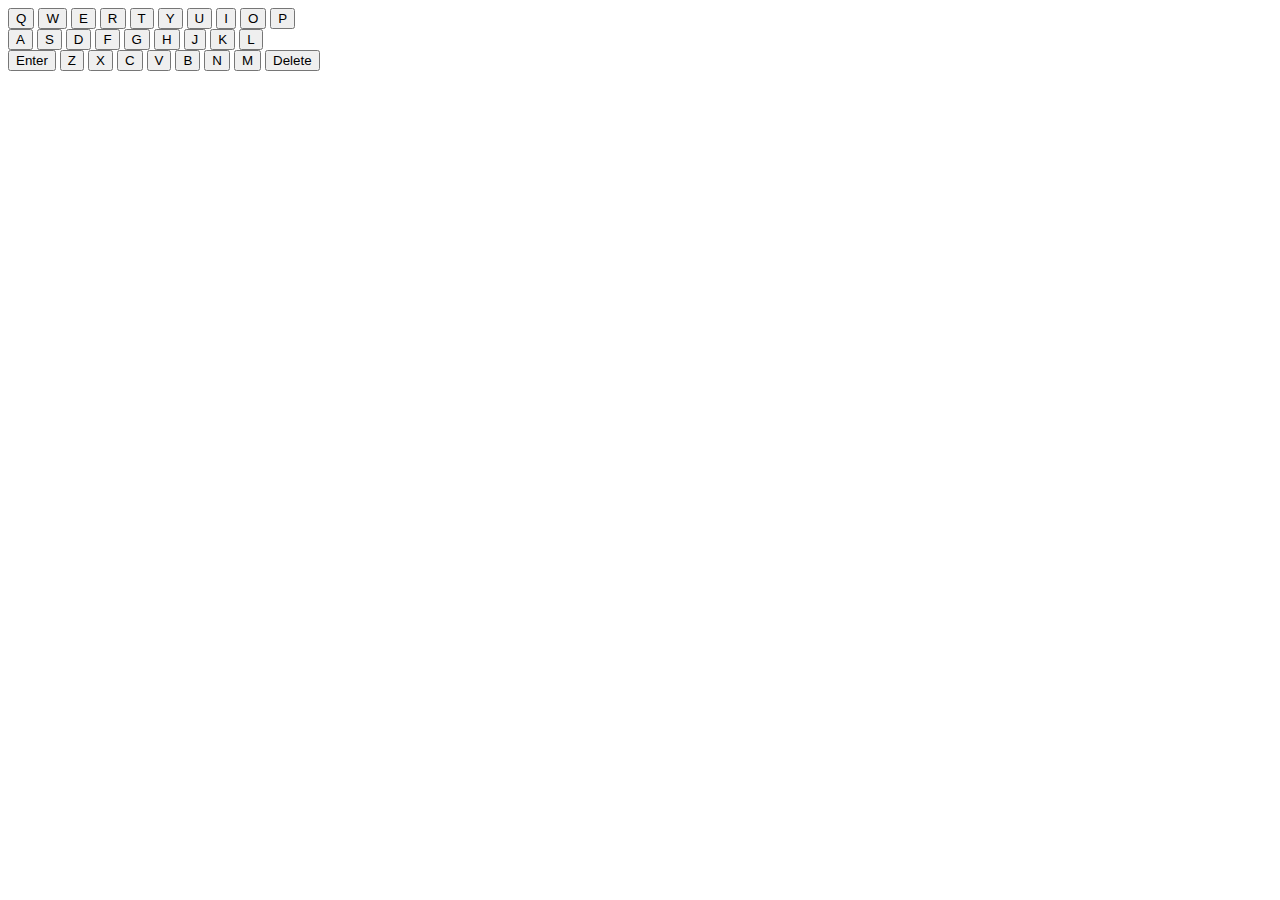
==== application/index.html @ e8e0339c "feat: :rocket: add page struct" ====
<!DOCTYPE html>
<html lang="pt-br">
<head>
  <meta charset="UTF-8">
  <meta http-equiv="X-UA-Compatible" content="IE=edge">
  <meta name="viewport" content="width=device-width, initial-scale=1.0">
  <link rel="stylesheet" href="styles.css">
  <script src="script.js" defer></script>
  <title>My Wordle</title>
</head>
<body>
  <div class="alert-container" data-alert-container></div>
  <div data-guess-grid class="guess-grid">
    <div class="tile"></div>
    <div class="tile"></div>
    <div class="tile"></div>
    <div class="tile"></div>
    <div class="tile"></div>
    <div class="tile"></div>
    <div class="tile"></div>
    <div class="tile"></div>
    <div class="tile"></div>
    <div class="tile"></div>
    <div class="tile"></div>
    <div class="tile"></div>
    <div class="tile"></div>
    <div class="tile"></div>
    <div class="tile"></div>
    <div class="tile"></div>
    <div class="tile"></div>
    <div class="tile"></div>
    <div class="tile"></div>
    <div class="tile"></div>
    <div class="tile"></div>
    <div class="tile"></div>
    <div class="tile"></div>
    <div class="tile"></div>
    <div class="tile"></div>
    <div class="tile"></div>
    <div class="tile"></div>
    <div class="tile"></div>
    <div class="tile"></div>
    <div class="tile"></div>
  </div>
  <div data-keyboard class="keyboard">
    <button class="key" data-key="Q">Q</button>
    <button class="key" data-key="W">W</button>
    <button class="key" data-key="E">E</button>
    <button class="key" data-key="R">R</button>
    <button class="key" data-key="T">T</button>
    <button class="key" data-key="Y">Y</button>
    <button class="key" data-key="U">U</button>
    <button class="key" data-key="I">I</button>
    <button class="key" data-key="O">O</button>
    <button class="key" data-key="P">P</button>
    <div class="space"></div>
    <button class="key" data-key="A">A</button>
    <button class="key" data-key="S">S</button>
    <button class="key" data-key="D">D</button>
    <button class="key" data-key="F">F</button>
    <button class="key" data-key="G">G</button>
    <button class="key" data-key="H">H</button>
    <button class="key" data-key="J">J</button>
    <button class="key" data-key="K">K</button>
    <button class="key" data-key="L">L</button>
    <div class="space"></div>
    <button data-enter class="key large">Enter</button>
    <button class="key" data-key="Z">Z</button>
    <button class="key" data-key="X">X</button>
    <button class="key" data-key="C">C</button>
    <button class="key" data-key="V">V</button>
    <button class="key" data-key="B">B</button>
    <button class="key" data-key="N">N</button>
    <button class="key" data-key="M">M</button>
    <button data-enter class="key large">Delete</button>
  </div>
</body>
</html>
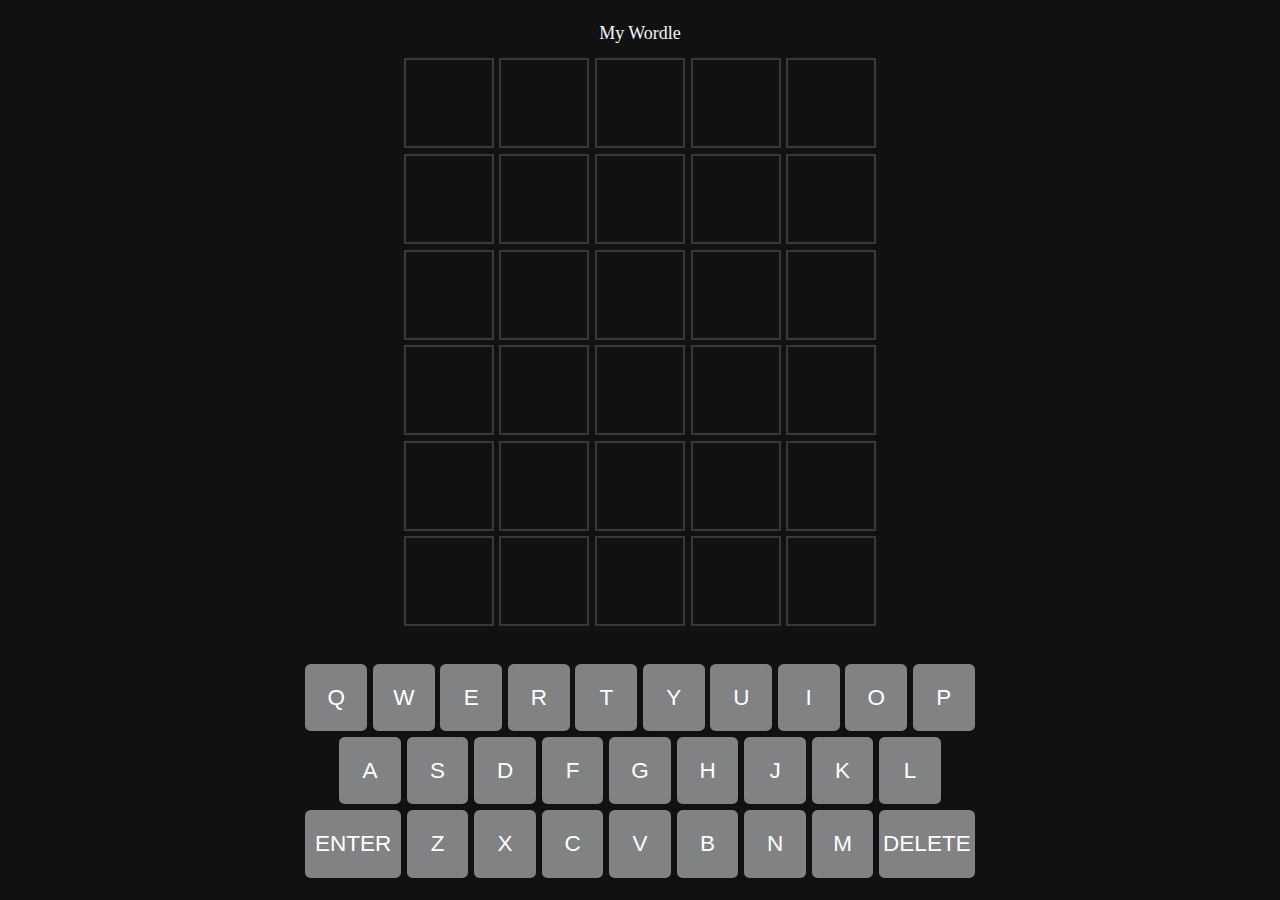
==== commit 8d444021: "feat: :rocket: add introduction to display game" ====
--- a/application/index.html
+++ b/application/index.html
@@ -9,6 +9,7 @@
   <title>My Wordle</title>
 </head>
 <body>
+  <div class= "introduction"> My Wordle</div>
   <div class="alert-container" data-alert-container></div>
   <div data-guess-grid class="guess-grid">
     <div class="tile"></div>
--- a/application/styles.css
+++ b/application/styles.css
@@ -0,0 +1,217 @@
+*, *::after, *::before {
+    box-sizing: border-box;
+    font-family: Arial;
+  }
+  
+  body {
+    background-color: hsl(240, 3%, 7%);
+    display: flex;
+    flex-direction: column;
+    min-height: 100vh;
+    margin: 0;
+    padding: 1em;
+    font-size: clamp(.5rem, 2.5vmin, 1.5rem);
+  }
+
+  .introduction {
+    display: flex;
+    gap: .25em;
+    justify-content: center;
+    color: aliceblue;
+    font-family: consolas;
+    font-size: large;
+  }
+  
+  .keyboard {
+    display: grid;
+    grid-template-columns: repeat(20, minmax(auto, 1.25em));
+    grid-auto-rows: 3em;
+    gap: .25em;
+    justify-content: center;
+  }
+  
+  .key {
+    font-size: inherit;
+    grid-column: span 2;
+    border: none;
+    padding: 0;
+    display: flex;
+    justify-content: center;
+    align-items: center;
+    background-color: hsl(
+      var(--hue, 200),
+      var(--saturation, 1%),
+      calc(var(--lightness-offset, 0%) + var(--lightness, 51%))
+    );
+    color: white;
+    fill: white;
+    text-transform: uppercase;
+    border-radius: .25em;
+    cursor: pointer;
+    user-select: none;
+  }
+  
+  .key.large {
+    grid-column: span 3;
+  }
+  
+  .key > svg {
+    width: 1.75em;
+    height: 1.75em;
+  }
+  
+  .key:hover, .key:focus {
+    --lightness-offset: 10%;
+  }
+  
+  .key.wrong {
+    --lightness: 23%;
+  }
+  
+  .key.wrong-location {
+    --hue: 49;
+    --saturation: 51%;
+    --lightness: 47%;
+  }
+  
+  .key.correct {
+    --hue: 115;
+    --saturation: 29%;
+    --lightness: 43%;
+  }
+  
+  .guess-grid {
+    display: grid;
+    justify-content: center;
+    align-content: center;
+    flex-grow: 1;
+    grid-template-columns: repeat(5, 4em);
+    grid-template-rows: repeat(6, 4em);
+    gap: .25em;
+    margin-bottom: 1em;
+  }
+  
+  .tile {
+    font-size: 2em;
+    color: white;
+    border: .05em solid hsl(240, 2%, 23%);
+    text-transform: uppercase;
+    font-weight: bold;
+    display: flex;
+    justify-content: center;
+    align-items: center;
+    user-select: none;
+    transition: transform 250ms linear;
+  }
+  
+  .tile[data-state="active"] {
+    border-color: hsl(200, 1%, 34%);
+  }
+  
+  .tile[data-state="wrong"] {
+    border: none;
+    background-color: hsl(240, 2%, 23%);
+  }
+  
+  .tile[data-state="wrong-location"] {
+    border: none;
+    background-color: hsl(49, 51%, 47%);
+  }
+  
+  .tile[data-state="correct"] {
+    border: none;
+    background-color: hsl(115, 29%, 43%);
+  }
+  
+  .tile.shake {
+    animation: shake 250ms ease-in-out;
+  }
+  
+  .tile.dance {
+    animation: dance 500ms ease-in-out;
+  }
+  
+  .tile.flip {
+    transform: rotateX(90deg);
+  }
+  
+  @keyframes shake {
+    10% {
+      transform: translateX(-5%);
+    }
+  
+    30% {
+      transform: translateX(5%);
+    }
+  
+    50% {
+      transform: translateX(-7.5%);
+    }
+  
+    70% {
+      transform: translateX(7.5%);
+    }
+  
+    90% {
+      transform: translateX(-5%);
+    }
+  
+    100% {
+      transform: translateX(0);
+    }
+  }
+  
+  @keyframes dance {
+    20% {
+      transform: translateY(-50%);
+    }  
+  
+    40% {
+      transform: translateY(5%);
+    }  
+  
+    60% {
+      transform: translateY(-25%);
+    }  
+  
+    80% {
+      transform: translateY(2.5%);
+    }  
+  
+    90% {
+      transform: translateY(-5%);
+    }  
+  
+    100% {
+      transform: translateY(0);
+    }
+  }
+  
+  .alert-container {
+    position: fixed;
+    top: 10vh;
+    left: 50vw;
+    transform: translateX(-50%);
+    z-index: 1;
+    display: flex;
+    flex-direction: column;
+    align-items: center;
+  }
+  
+  .alert {
+    pointer-events: none;
+    background-color: hsl(204, 7%, 85%);
+    padding: .75em;
+    border-radius: .25em;
+    opacity: 1;
+    transition: opacity 500ms ease-in-out;
+    margin-bottom: .5em;
+  }
+  
+  .alert:last-child {
+    margin-bottom: 0;
+  }
+  
+  .alert.hide {
+    opacity: 0;
+  }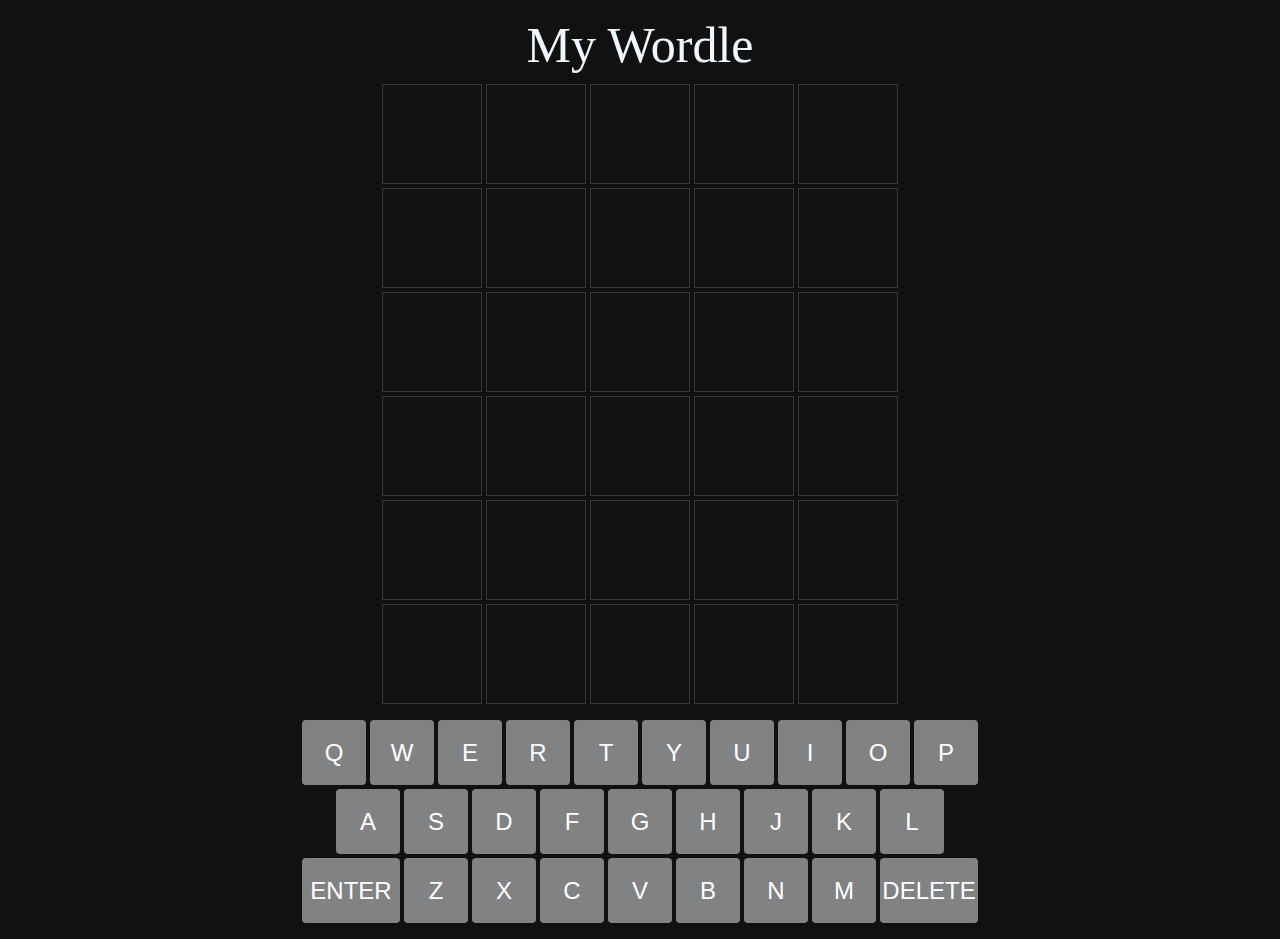
==== commit 53369a25: "feat: :rocket: importing word variables" ====
--- a/application/index.html
+++ b/application/index.html
@@ -5,6 +5,8 @@
   <meta http-equiv="X-UA-Compatible" content="IE=edge">
   <meta name="viewport" content="width=device-width, initial-scale=1.0">
   <link rel="stylesheet" href="styles.css">
+  <script src="../data-base-words/dictionary.js" defer></script>
+  <script src="../data-base-words/targetWords.js" defer></script>
   <script src="script.js" defer></script>
   <title>My Wordle</title>
 </head>
--- a/application/styles.css
+++ b/application/styles.css
@@ -4,29 +4,35 @@
   }
   
   body {
-    background-color: hsl(240, 3%, 7%);
+    background-color: rgb(17, 17, 18);
     display: flex;
     flex-direction: column;
-    min-height: 100vh;
+    min-height: 500px;
     margin: 0;
-    padding: 1em;
-    font-size: clamp(.5rem, 2.5vmin, 1.5rem);
+    padding: 16px;
+    font-size: clamp(8px, 40px, 24px);
   }
 
   .introduction {
     display: flex;
-    gap: .25em;
+    gap: .4px;
     justify-content: center;
     color: aliceblue;
     font-family: consolas;
-    font-size: large;
-  }
-  
+    font-size: 50px;
+    padding-bottom: 10px;
+  }
+
+  /* .about {
+
+  }
+   */
+   
   .keyboard {
     display: grid;
-    grid-template-columns: repeat(20, minmax(auto, 1.25em));
-    grid-auto-rows: 3em;
-    gap: .25em;
+    grid-template-columns: repeat(20, minmax(auto, 30px));
+    grid-auto-rows: 65px;
+    gap: 4px;
     justify-content: center;
   }
   
@@ -46,18 +52,13 @@
     color: white;
     fill: white;
     text-transform: uppercase;
-    border-radius: .25em;
+    border-radius: 4px;
     cursor: pointer;
     user-select: none;
   }
   
   .key.large {
     grid-column: span 3;
-  }
-  
-  .key > svg {
-    width: 1.75em;
-    height: 1.75em;
   }
   
   .key:hover, .key:focus {
@@ -85,16 +86,17 @@
     justify-content: center;
     align-content: center;
     flex-grow: 1;
-    grid-template-columns: repeat(5, 4em);
-    grid-template-rows: repeat(6, 4em);
-    gap: .25em;
-    margin-bottom: 1em;
-  }
-  
+    grid-template-columns: repeat(5, 100px);
+    grid-template-rows: repeat(6, 100px);
+    gap: 4px;
+    margin-bottom: 16px;
+  }
+  
+  /* Convert from here to below*/
   .tile {
-    font-size: 2em;
+    font-size: 40px;
     color: white;
-    border: .05em solid hsl(240, 2%, 23%);
+    border: .08px solid hsl(240, 2%, 23%);
     text-transform: uppercase;
     font-weight: bold;
     display: flex;
